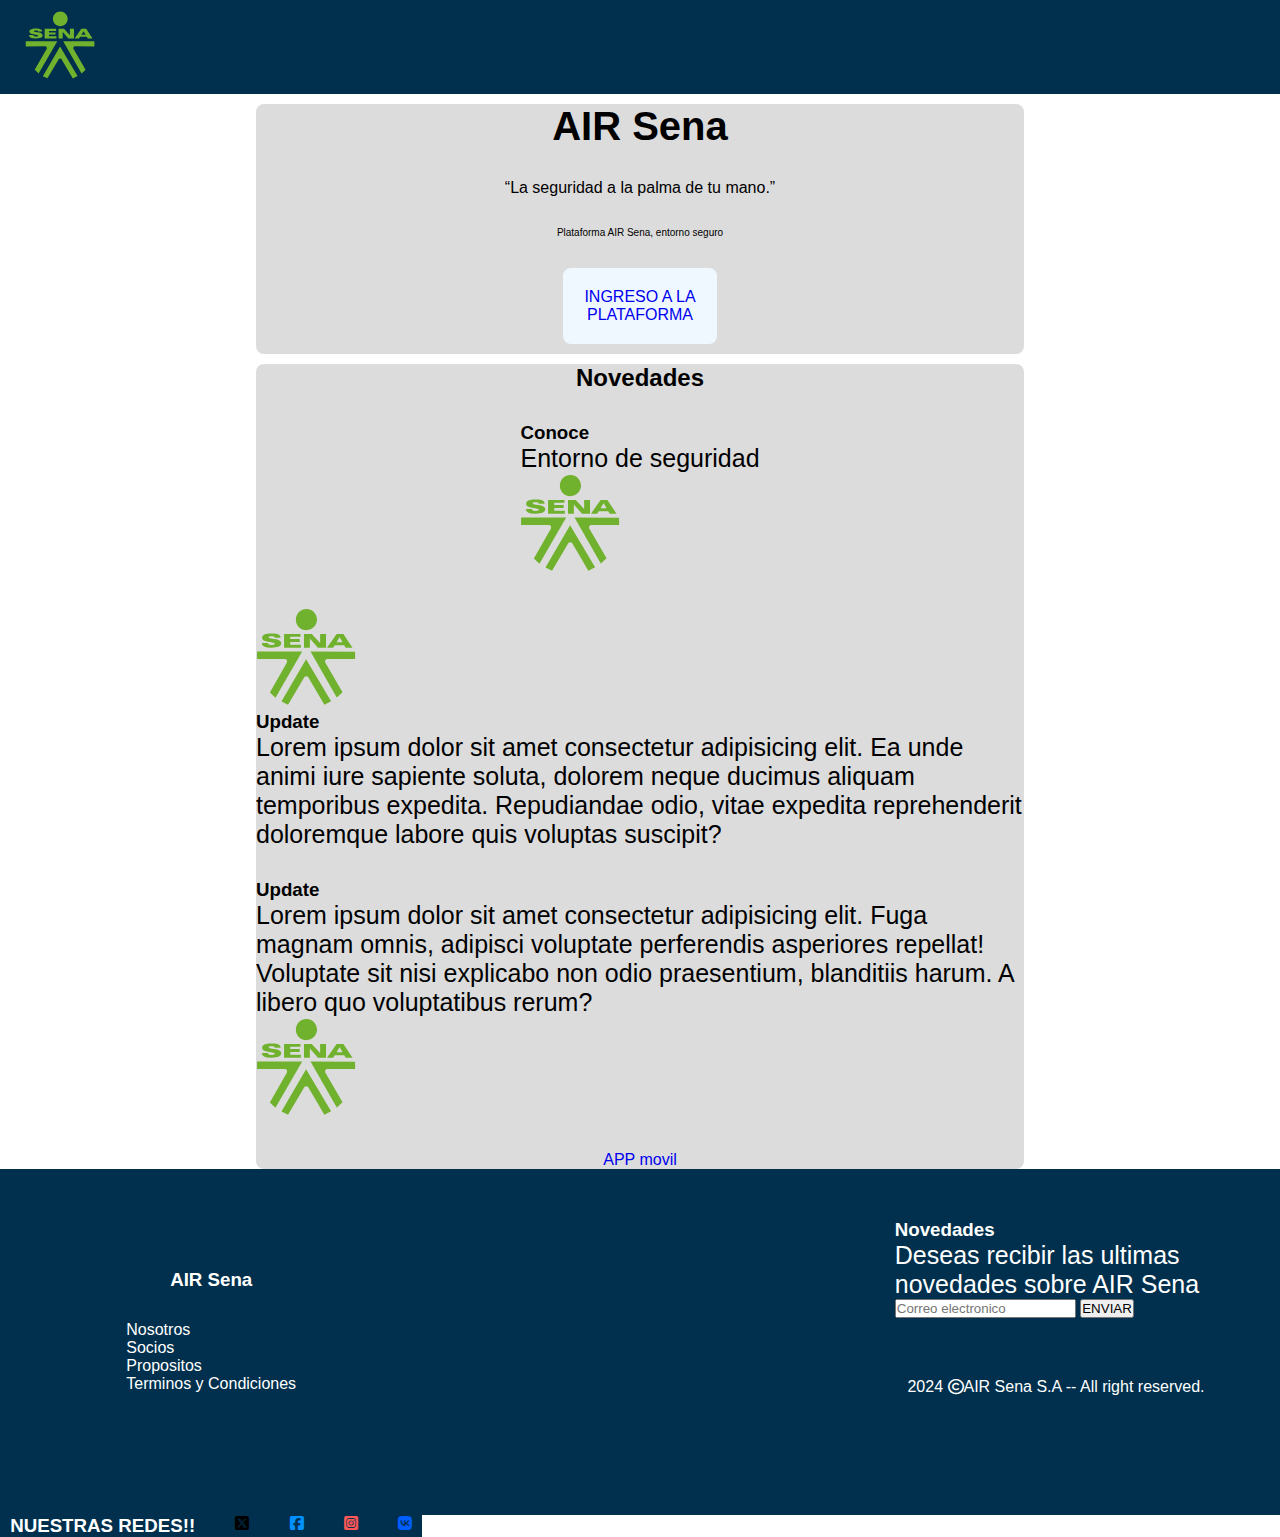
==== index.html @ a8aa0c5e "Mejoras v2" ====
<!DOCTYPE html>
<html lang="en">
<head>
  <meta charset="UTF-8">
  <meta name="viewport" content="width=device-width, initial-scale=1.0">
  <title>Aplicación de informe de riesgo - AIR Sena</title>
  <link rel="stylesheet" href="../style.css">
  <link href='https://unpkg.com/boxicons@2.1.4/css/boxicons.min.css' rel='stylesheet'>
  <link rel="Stylesheet" href="https://cdnjs.cloudflare.com/ajax/libs/font-awesome/6.5.1/css/all.min.css">
</head>
<body>
  <header class="banner_home">
    <figure class="banner_logo">
      <img src="SVG/logo-sena-verde-complementario-svg-2022.svg" alt="logo_Sena_ultra_4k_60fps.png" class="logo_sena">
    </figure>
  </header>
  <main class="landing">
    <section class="landing__page">
      <h1 class="landing__page--title">AIR Sena</h1>
      <p>“La seguridad a la palma de tu mano.”</p>
      <p class="landing__text" style="font-size: 10px;">Plataforma AIR Sena, entorno seguro</p>
      <a class="landing__page--buttom" href="Login/Login.html" style="text-decoration: none;">INGRESO A LA PLATAFORMA</a>
    </section>
    <section class="landing__page">
      <h2 class="landing__info--title">Novedades</h2>
      <article class="landing__info--card">
        <div class="landing__info--content">
          <h3 class="landing__info--title">Conoce</h3>
          <p class="landing__text">Entorno de seguridad</p>
        </div>
        <img class="landing__info--img" style="width: 100px;" src="SVG/logo-sena-verde-complementario-svg-2022.svg" alt="Error...">
      </article>
      <article class="landing__filter">
        <img class="landing__info--img" style="width: 100px;" src="SVG/logo-sena-verde-complementario-svg-2022.svg" alt="Error...">
        <div class="landing__filter--card">
          <h3 class="landing__filter--title">Update</h3>
          <p class="landing__text">Lorem ipsum dolor sit amet consectetur adipisicing elit. Ea unde animi iure sapiente soluta, dolorem neque ducimus aliquam temporibus expedita. Repudiandae odio, vitae expedita reprehenderit doloremque labore quis voluptas suscipit?</p>
        </div>
      </article>
      <article class="landing__choose">
        <div class="landing__choose--card">
          <h3 class="landing__choose--title">Update</h3>
          <p class="landing__text">Lorem ipsum dolor sit amet consectetur adipisicing elit. Fuga magnam omnis, adipisci voluptate perferendis asperiores repellat! Voluptate sit nisi explicabo non odio praesentium, blanditiis harum. A libero quo voluptatibus rerum?</p>
        </div>
        <img class="landing__info--img" style="width: 100px;" src="SVG/logo-sena-verde-complementario-svg-2022.svg" alt="Error...">
      </article>
      <a class="landing__choose--buttom" href="#" style="text-decoration: none;">APP movil</a>
    </section>
    </main>
    <footer>
      <article class="landing__footer">
        <section class="landing__legal">
          <h3 class="landing__legal--title">AIR Sena</h3>
          <ul class="landing__legal--list">
            <li class="landing__legal--info" style="list-style: none;"><a class="landing__legal--info" href=""
                style="text-decoration: none;">Nosotros</a></li>
            <li class="landing__legal--info" style="list-style: none;"><a class="landing__legal--info" href=""
                style="text-decoration: none;">Socios</a></li>
            <li class="landing__legal--info" style="list-style: none;"><a class="landing__legal--info" href=""
                style="text-decoration: none;">Propositos</a></li>
            <li class="landing__legal--info" style="list-style: none;"><a class="landing__legal--info" href=""
                style="text-decoration: none;">Terminos y Condiciones</a></li>
          </ul>
        </section>
        <section class="landing__contact">
          <form class="landing__contact--form">
            <h3 class="landing__contact--title">Novedades</h3>
            <p class="landing__text">Deseas recibir las ultimas novedades sobre AIR Sena</p>
            <input class="landing__contact--email" type="email" placeholder="Correo electronico" required>
            <button class="landing__contact--buttom" type="submit">ENVIAR</button>
          </form>
          <p class="landing__copyright">2024 <i class="fa-regular fa-copyright"></i>AIR Sena
            S.A -- All right reserved.</p>
        </section>
        <section class="landing__social">
          <h3 class="landing__social--title">NUESTRAS REDES!!</h3>
          <a class="landing__social--link" href=""><i class="fa-brands fa-square-x-twitter" style="color: #000000;"></i></a>
          <a class="landing__social--link" href=""><i class="fa-brands fa-square-facebook" style="color: #0091ff;"></i></a>
          <a class="landing__social--link" href=""><i class="fa-brands fa-square-instagram" style="color: #ff5757;"></i></a>
          <a class="landing__social--link" href=""><i class="fa-brands fa-vk" style="color: #005eff;"></i></a>
        </section>
      </article>
    </footer>
</body>
</html>
---- style.css ----
@import url(../Css_base/root.css);
@import url(../Css_base/Componentes_01.css);

* {
  box-sizing: border-box;
  margin: 0 auto;
  padding: 0;
  font-family: sans-serif;
}
.banner_home {
  background-color: #00304D;
  width: 100%;
  height: auto;
}
.logo_sena {
  width: 100px;
  height: 70px;
  margin: 10px;
}
.landing{
  width: 60%;
  margin: 0 auto;
  display: flex;
  flex-direction: column;
}
.landing__page--title {
  font-size: 40px;
}
.landing__text {
  font-size: 25px;
}
.landing__footer{
  display: grid;
  width: 100%;
  height: auto;
  grid-template-columns:  repeat(3, 33%);
  grid-template-rows: repeat(1, 100%);
  background-color: #00304D;
  color: #fff;
}
.landing__legal{
  display: flex;
  padding: 50px;
  gap: 30px;
  margin: 50px;
  color: #fff;
  grid-column: 1;
  flex-direction: column;
}
.footer__firts--text{
  width: 700px;
}
.landing__legal--info {
  color: #fff;
}
.landing__social{
  display: flex;
  flex-direction: row;
  justify-content: center;
  gap: 20px;
  width: 100%;
  background-color: #00304D;
}
.footer__contact--text{
  color: #fff;
}
.footer__social--link{
  background-color: #fff;
  border-radius: 80px;
}
.footer_second--social{
  align-self: flex-end;
}
.landing__contact {
  display: flex;
  flex-direction: column;
  gap: 60px;
  color: #fff;
  margin: 50px;
  grid-column: 3;
}
.landing__page--buttom {
  width: 20%;
  border-radius: 8px;
  padding: 20px;
  background-color: aliceblue;
  text-align: center;
  margin-bottom: 10px;
}
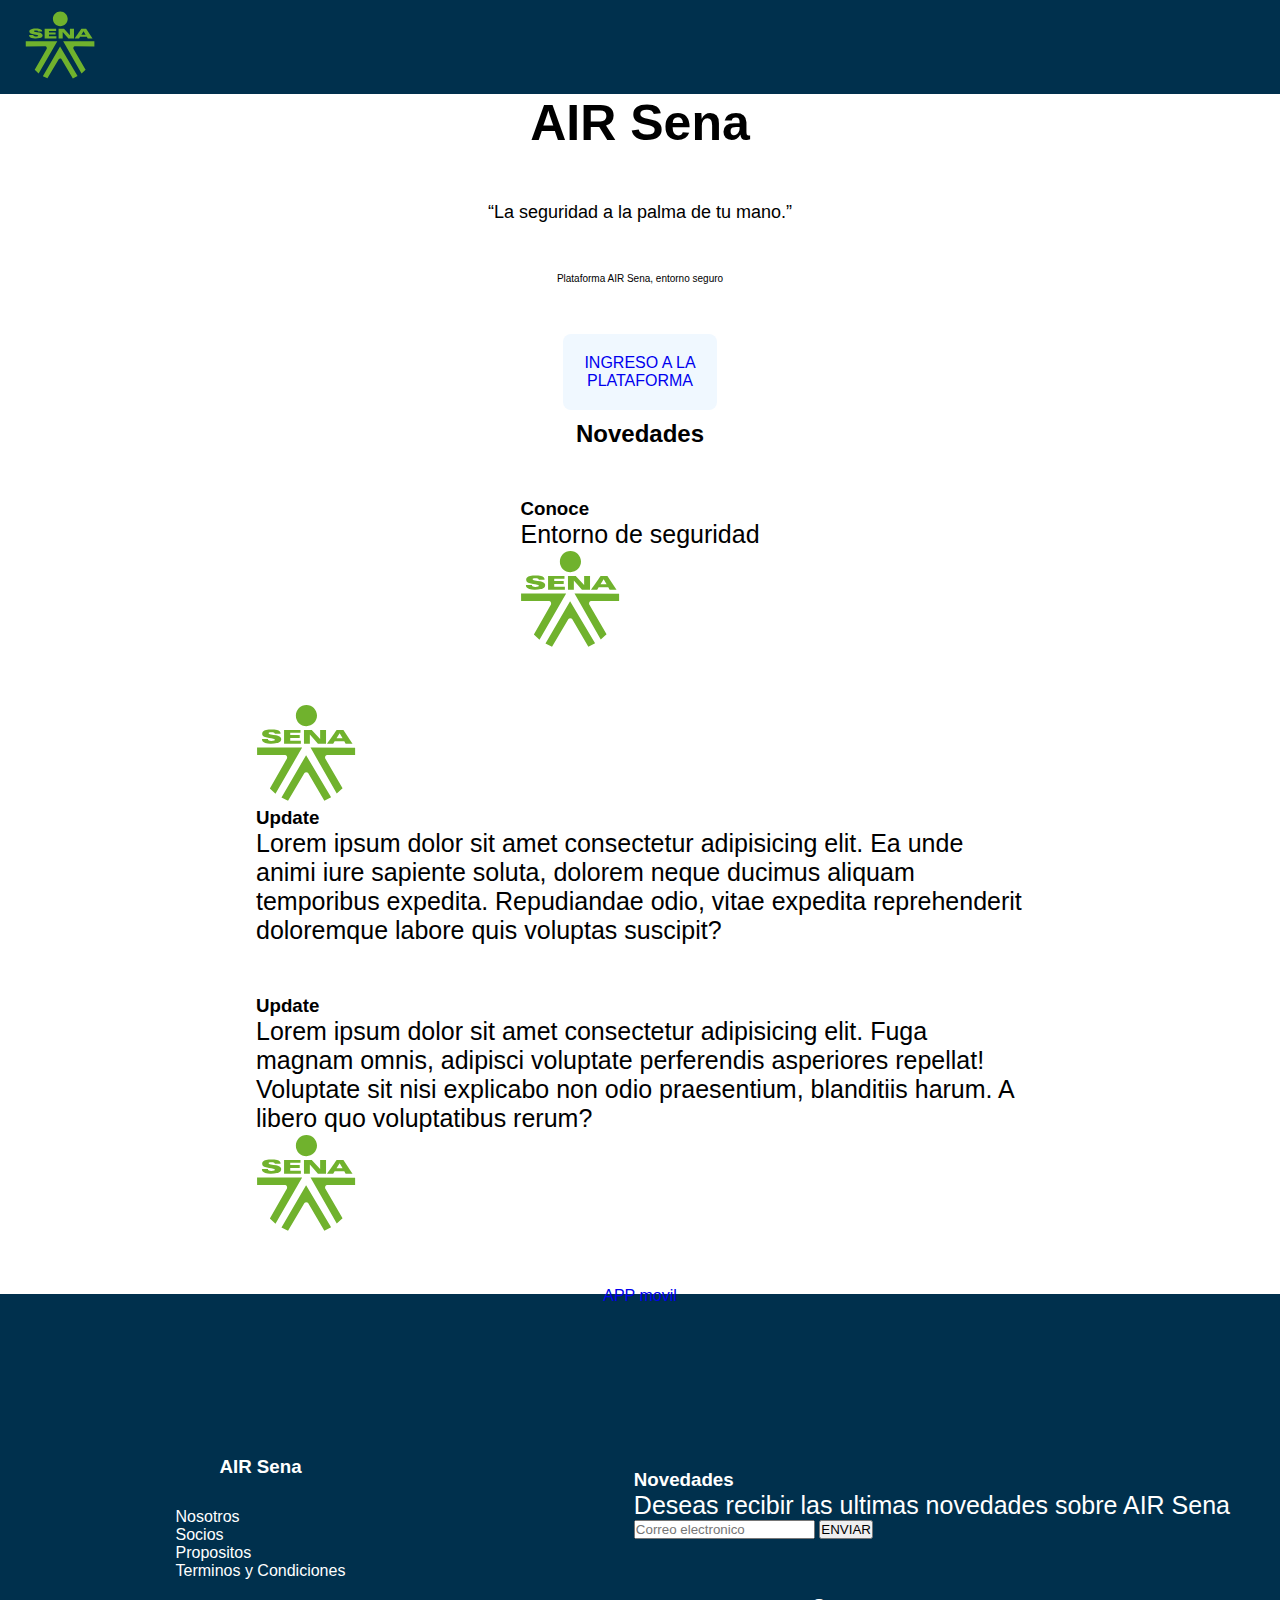
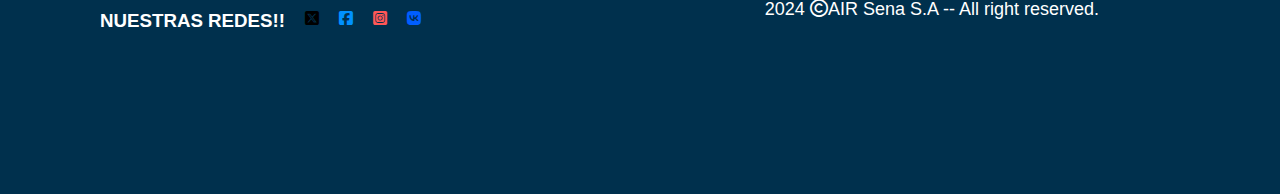
==== commit 741cced6: "progreso" ====
--- a/index.html
+++ b/index.html
@@ -4,9 +4,9 @@
   <meta charset="UTF-8">
   <meta name="viewport" content="width=device-width, initial-scale=1.0">
   <title>Aplicación de informe de riesgo - AIR Sena</title>
-  <link rel="stylesheet" href="../style.css">
   <link href='https://unpkg.com/boxicons@2.1.4/css/boxicons.min.css' rel='stylesheet'>
   <link rel="Stylesheet" href="https://cdnjs.cloudflare.com/ajax/libs/font-awesome/6.5.1/css/all.min.css">
+  <link rel="stylesheet" href="style.css">
 </head>
 <body>
   <header class="banner_home">
@@ -47,8 +47,7 @@
       <a class="landing__choose--buttom" href="#" style="text-decoration: none;">APP movil</a>
     </section>
     </main>
-    <footer>
-      <article class="landing__footer">
+    <footer class="landing__footer">
         <section class="landing__legal">
           <h3 class="landing__legal--title">AIR Sena</h3>
           <ul class="landing__legal--list">
@@ -61,6 +60,13 @@
             <li class="landing__legal--info" style="list-style: none;"><a class="landing__legal--info" href=""
                 style="text-decoration: none;">Terminos y Condiciones</a></li>
           </ul>
+          <article class="landing__social">
+            <h3 class="landing__social--title">NUESTRAS REDES!!</h3>
+            <a class="landing__social--link" href=""><i class="fa-brands fa-square-x-twitter" style="color: #000000;"></i></a>
+            <a class="landing__social--link" href=""><i class="fa-brands fa-square-facebook" style="color: #0091ff;"></i></a>
+            <a class="landing__social--link" href=""><i class="fa-brands fa-square-instagram" style="color: #ff5757;"></i></a>
+            <a class="landing__social--link" href=""><i class="fa-brands fa-vk" style="color: #005eff;"></i></a>
+          </article>
         </section>
         <section class="landing__contact">
           <form class="landing__contact--form">
@@ -72,14 +78,6 @@
           <p class="landing__copyright">2024 <i class="fa-regular fa-copyright"></i>AIR Sena
             S.A -- All right reserved.</p>
         </section>
-        <section class="landing__social">
-          <h3 class="landing__social--title">NUESTRAS REDES!!</h3>
-          <a class="landing__social--link" href=""><i class="fa-brands fa-square-x-twitter" style="color: #000000;"></i></a>
-          <a class="landing__social--link" href=""><i class="fa-brands fa-square-facebook" style="color: #0091ff;"></i></a>
-          <a class="landing__social--link" href=""><i class="fa-brands fa-square-instagram" style="color: #ff5757;"></i></a>
-          <a class="landing__social--link" href=""><i class="fa-brands fa-vk" style="color: #005eff;"></i></a>
-        </section>
-      </article>
     </footer>
 </body>
 </html>--- a/style.css
+++ b/style.css
@@ -1,5 +1,5 @@
-@import url(../Css_base/root.css);
-@import url(../Css_base/Componentes_01.css);
+@import url(../Proyecto_WEB/Css_base/root.css);
+@import url(../Proyecto_WEB/Css_base/Componentes_01.css);
 
 * {
   box-sizing: border-box;
@@ -18,10 +18,13 @@
   margin: 10px;
 }
 .landing{
-  width: 60%;
-  margin: 0 auto;
   display: flex;
   flex-direction: column;
+  width: 60%;
+  min-height: 700px;
+  max-height: 1200px;
+  margin: 0 auto;
+  
 }
 .landing__page--title {
   font-size: 40px;
@@ -30,11 +33,13 @@
   font-size: 25px;
 }
 .landing__footer{
-  display: grid;
+  display: flex;
+  flex-direction: row;
   width: 100%;
-  height: auto;
-  grid-template-columns:  repeat(3, 33%);
-  grid-template-rows: repeat(1, 100%);
+  min-height: 500px;
+  justify-content: space-between;
+  align-items: center;
+  max-height: 700px;
   background-color: #00304D;
   color: #fff;
 }
@@ -86,4 +91,26 @@
   background-color: aliceblue;
   text-align: center;
   margin-bottom: 10px;
+}
+.landing__page {
+  display: flex;
+  flex-direction: column;
+  width: 100%;
+  gap: 50px;
+  height: fit-content;
+  height: fit-content;
+}
+.landing__page--title {
+  font-size: 50px;
+}
+p {
+  font-size: large;
+}
+@media (max-width: 660px) {
+  .landing__footer {
+    display: flex;
+    flex-direction: column;
+    width: 100%;
+
+  }
 }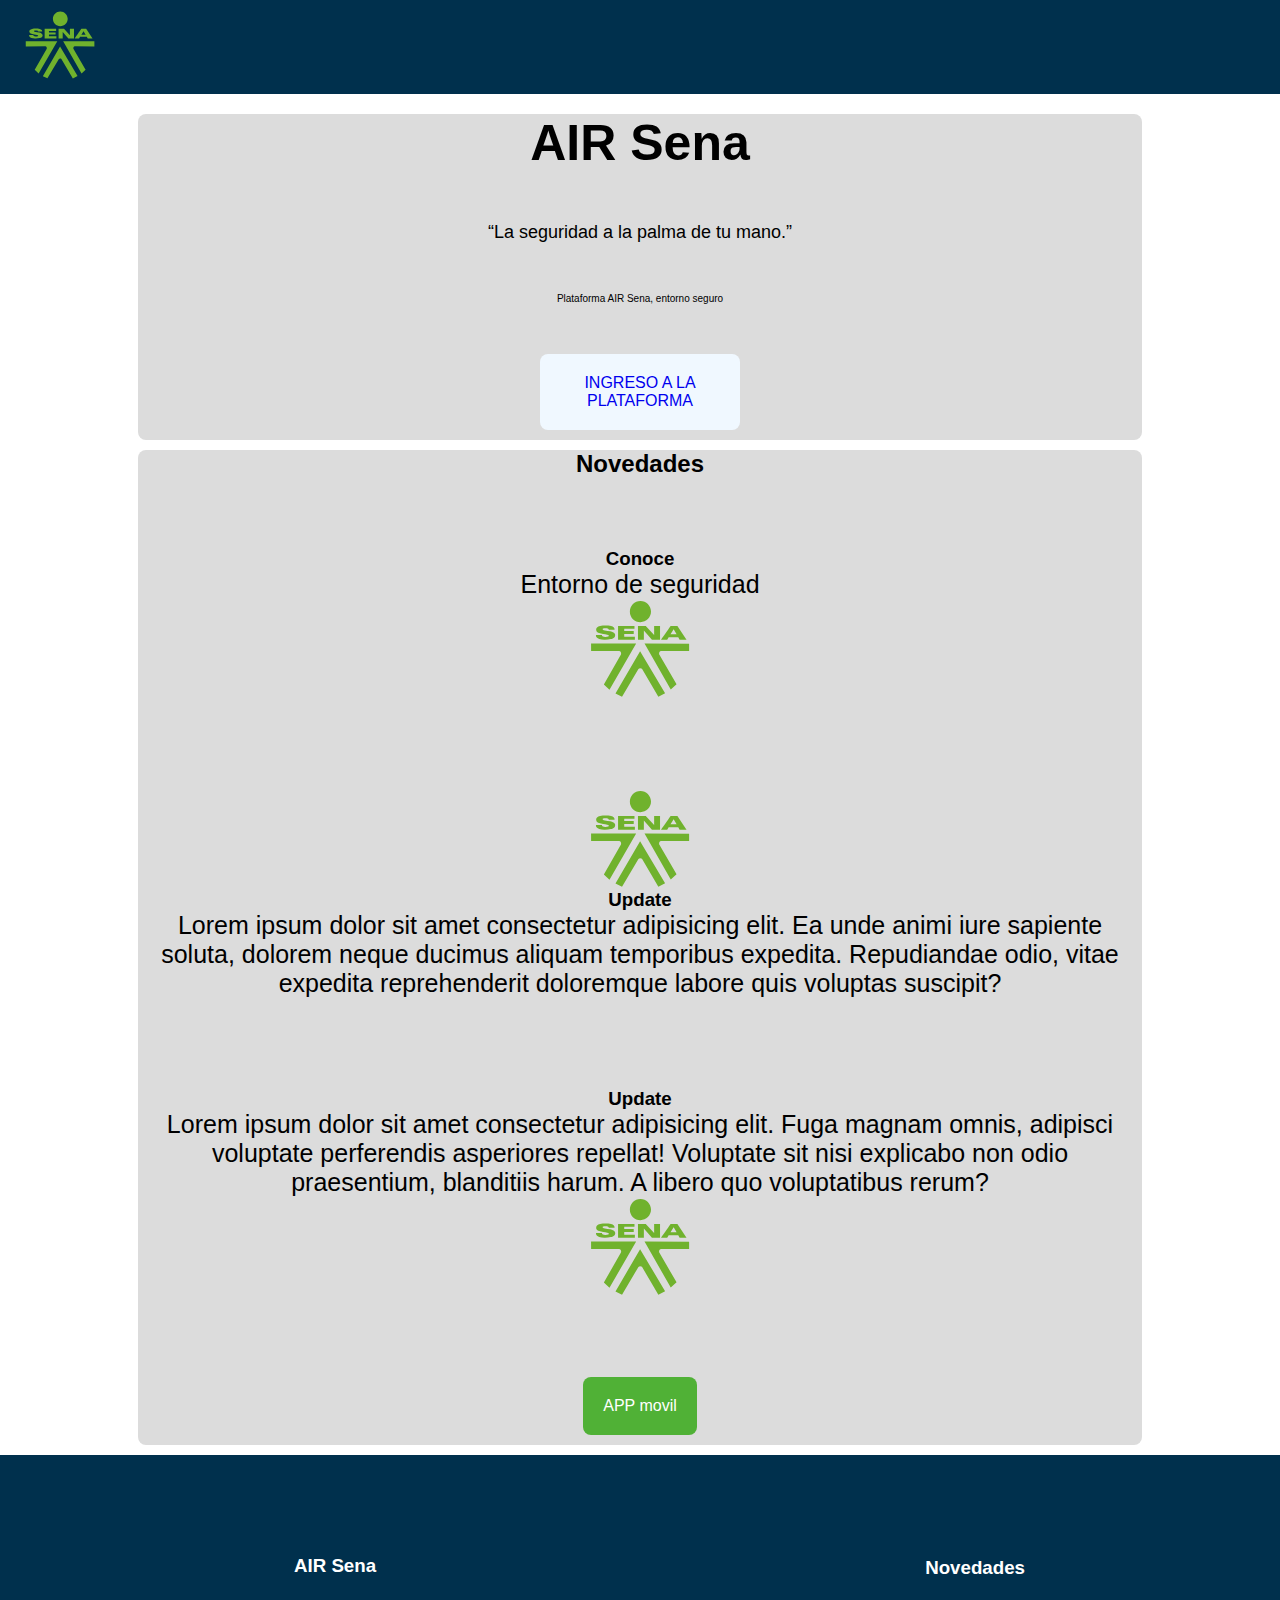
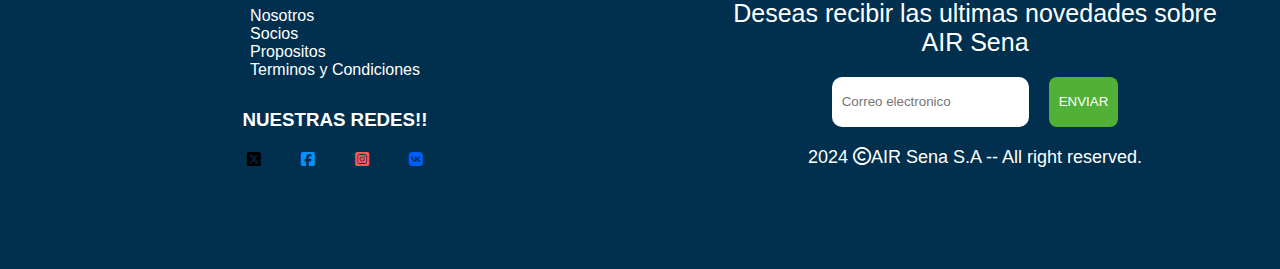
==== commit 0f9fe402: "Avance XD" ====
--- a/index.html
+++ b/index.html
@@ -4,8 +4,8 @@
   <meta charset="UTF-8">
   <meta name="viewport" content="width=device-width, initial-scale=1.0">
   <title>Aplicación de informe de riesgo - AIR Sena</title>
-  <link href='https://unpkg.com/boxicons@2.1.4/css/boxicons.min.css' rel='stylesheet'>
-  <link rel="Stylesheet" href="https://cdnjs.cloudflare.com/ajax/libs/font-awesome/6.5.1/css/all.min.css">
+  <link href="https://unpkg.com/boxicons@2.1.4/css/boxicons.min.css" rel="stylesheet">
+  <link rel="stylesheet" href="https://cdnjs.cloudflare.com/ajax/libs/font-awesome/6.5.1/css/all.min.css">
   <link rel="stylesheet" href="style.css">
 </head>
 <body>
@@ -30,21 +30,21 @@
         </div>
         <img class="landing__info--img" style="width: 100px;" src="SVG/logo-sena-verde-complementario-svg-2022.svg" alt="Error...">
       </article>
-      <article class="landing__filter">
+      <article class="landing__info--card">
         <img class="landing__info--img" style="width: 100px;" src="SVG/logo-sena-verde-complementario-svg-2022.svg" alt="Error...">
         <div class="landing__filter--card">
-          <h3 class="landing__filter--title">Update</h3>
+          <h3 class="landing__info--title">Update</h3>
           <p class="landing__text">Lorem ipsum dolor sit amet consectetur adipisicing elit. Ea unde animi iure sapiente soluta, dolorem neque ducimus aliquam temporibus expedita. Repudiandae odio, vitae expedita reprehenderit doloremque labore quis voluptas suscipit?</p>
         </div>
       </article>
-      <article class="landing__choose">
+      <article class="landing__info--card">
         <div class="landing__choose--card">
-          <h3 class="landing__choose--title">Update</h3>
+          <h3 class="landing__info--title">Update</h3>
           <p class="landing__text">Lorem ipsum dolor sit amet consectetur adipisicing elit. Fuga magnam omnis, adipisci voluptate perferendis asperiores repellat! Voluptate sit nisi explicabo non odio praesentium, blanditiis harum. A libero quo voluptatibus rerum?</p>
         </div>
         <img class="landing__info--img" style="width: 100px;" src="SVG/logo-sena-verde-complementario-svg-2022.svg" alt="Error...">
       </article>
-      <a class="landing__choose--buttom" href="#" style="text-decoration: none;">APP movil</a>
+      <a class="btn app_link" href="#" style="text-decoration: none;">APP movil</a>
     </section>
     </main>
     <footer class="landing__footer">
@@ -62,18 +62,20 @@
           </ul>
           <article class="landing__social">
             <h3 class="landing__social--title">NUESTRAS REDES!!</h3>
-            <a class="landing__social--link" href=""><i class="fa-brands fa-square-x-twitter" style="color: #000000;"></i></a>
-            <a class="landing__social--link" href=""><i class="fa-brands fa-square-facebook" style="color: #0091ff;"></i></a>
-            <a class="landing__social--link" href=""><i class="fa-brands fa-square-instagram" style="color: #ff5757;"></i></a>
-            <a class="landing__social--link" href=""><i class="fa-brands fa-vk" style="color: #005eff;"></i></a>
+            <div class="landing__social--links">
+              <a class="landing__social--link" href=""><i class="fa-brands fa-square-x-twitter" style="color: #000000;"></i></a>
+              <a class="landing__social--link" href=""><i class="fa-brands fa-square-facebook" style="color: #0091ff;"></i></a>
+              <a class="landing__social--link" href=""><i class="fa-brands fa-square-instagram" style="color: #ff5757;"></i></a>
+              <a class="landing__social--link" href=""><i class="fa-brands fa-vk" style="color: #005eff;"></i></a>
+            </div>
           </article>
         </section>
         <section class="landing__contact">
+          <h3 class="landing__contact--title">Novedades</h3>
+          <p class="landing__text">Deseas recibir las ultimas novedades sobre AIR Sena</p>
           <form class="landing__contact--form">
-            <h3 class="landing__contact--title">Novedades</h3>
-            <p class="landing__text">Deseas recibir las ultimas novedades sobre AIR Sena</p>
             <input class="landing__contact--email" type="email" placeholder="Correo electronico" required>
-            <button class="landing__contact--buttom" type="submit">ENVIAR</button>
+            <button class="btn_alt landing__contact--buttom" type="submit">ENVIAR</button>
           </form>
           <p class="landing__copyright">2024 <i class="fa-regular fa-copyright"></i>AIR Sena
             S.A -- All right reserved.</p>
--- a/style.css
+++ b/style.css
@@ -1,5 +1,5 @@
-@import url(../Proyecto_WEB/Css_base/root.css);
-@import url(../Proyecto_WEB/Css_base/Componentes_01.css);
+@import url(/Css_base/root.css);
+@import url(/Css_base/Componentes_01.css);
 
 * {
   box-sizing: border-box;
@@ -7,23 +7,13 @@
   padding: 0;
   font-family: sans-serif;
 }
-.banner_home {
-  background-color: #00304D;
-  width: 100%;
-  height: auto;
-}
-.logo_sena {
-  width: 100px;
-  height: 70px;
-  margin: 10px;
-}
 .landing{
   display: flex;
   flex-direction: column;
-  width: 60%;
-  min-height: 700px;
-  max-height: 1200px;
+  width: 80%;
+  height: fit-content;
   margin: 0 auto;
+  padding: 10px;
   
 }
 .landing__page--title {
@@ -31,15 +21,15 @@
 }
 .landing__text {
   font-size: 25px;
+  text-align: center;
 }
 .landing__footer{
   display: flex;
   flex-direction: row;
   width: 100%;
-  min-height: 500px;
+  height: fit-content;
   justify-content: space-between;
   align-items: center;
-  max-height: 700px;
   background-color: #00304D;
   color: #fff;
 }
@@ -47,6 +37,7 @@
   display: flex;
   padding: 50px;
   gap: 30px;
+  width: 100%;
   margin: 50px;
   color: #fff;
   grid-column: 1;
@@ -60,10 +51,19 @@
 }
 .landing__social{
   display: flex;
-  flex-direction: row;
+  flex-direction: column;
   justify-content: center;
   gap: 20px;
   width: 100%;
+  background-color: #00304D;
+}
+.landing__social--links {
+  display: flex;
+  flex-direction: row;
+  width: fit-content;
+  gap: 40px;
+  align-self: center;
+  justify-self: center;
   background-color: #00304D;
 }
 .footer__contact--text{
@@ -79,13 +79,15 @@
 .landing__contact {
   display: flex;
   flex-direction: column;
-  gap: 60px;
+  height: fit-content;
+  width: 100%;
+  gap: 20px;
   color: #fff;
   margin: 50px;
   grid-column: 3;
 }
 .landing__page--buttom {
-  width: 20%;
+  width: 200px;
   border-radius: 8px;
   padding: 20px;
   background-color: aliceblue;
@@ -106,11 +108,40 @@
 p {
   font-size: large;
 }
-@media (max-width: 660px) {
+.landing__info--card {
+  display: flex;
+  flex-direction: column;
+  justify-content: center;
+  align-items: center;
+  padding: 20px;
+}
+.landing__info--title {
+  text-align: center;
+}
+.app_link {
+  width: fit-content;
+  justify-self: center;
+  align-self: center;
+  padding: 20px;
+}
+.landing__contact--form {
+  display: flex;
+  gap: 20px;
+}
+.landing__contact--email {
+  border-radius: 10px;
+  width: fit-content;
+  height: 50px;
+  border: none;
+  padding: var(--padding);
+}
+.landing__copyright {
+  text-align: center;
+}
+@media (max-width: 750px) {
   .landing__footer {
     display: flex;
     flex-direction: column;
     width: 100%;
-
   }
 }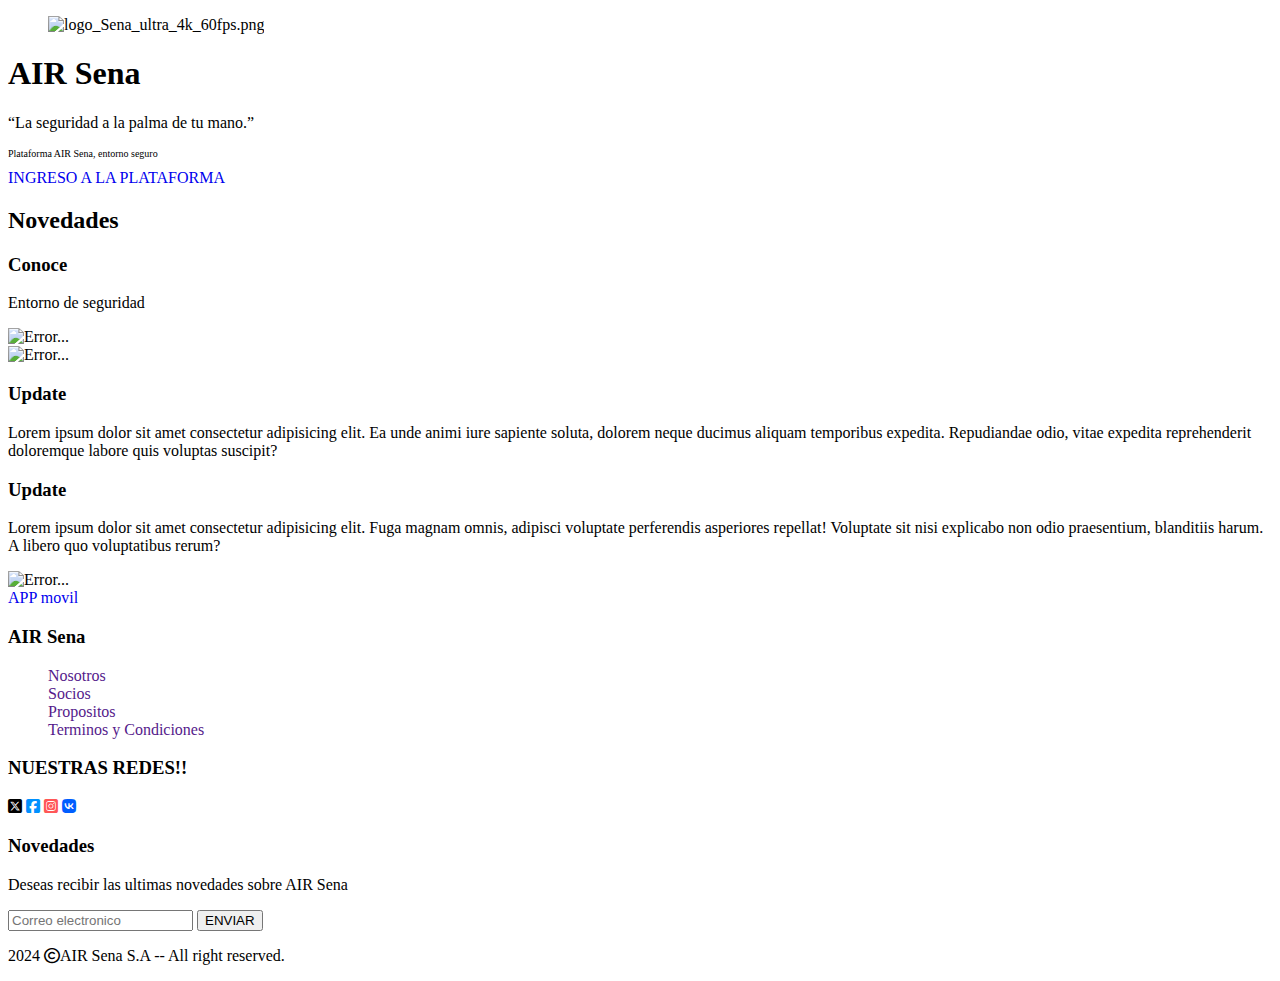
==== commit 962c7d60: "Mejoras" ====
--- a/index.html
+++ b/index.html
@@ -6,12 +6,12 @@
   <title>Aplicación de informe de riesgo - AIR Sena</title>
   <link href="https://unpkg.com/boxicons@2.1.4/css/boxicons.min.css" rel="stylesheet">
   <link rel="stylesheet" href="https://cdnjs.cloudflare.com/ajax/libs/font-awesome/6.5.1/css/all.min.css">
-  <link rel="stylesheet" href="style.css">
+  <link rel="stylesheet" href="../Proyecto_WEB/style.css">
 </head>
 <body>
   <header class="banner_home">
     <figure class="banner_logo">
-      <img src="SVG/logo-sena-verde-complementario-svg-2022.svg" alt="logo_Sena_ultra_4k_60fps.png" class="logo_sena">
+      <img src="../Proyecto_WEB/SVG/logo-sena-verde-complementario-svg-2022.svg" alt="logo_Sena_ultra_4k_60fps.png" class="logo_sena">
     </figure>
   </header>
   <main class="landing">
@@ -19,7 +19,7 @@
       <h1 class="landing__page--title">AIR Sena</h1>
       <p>“La seguridad a la palma de tu mano.”</p>
       <p class="landing__text" style="font-size: 10px;">Plataforma AIR Sena, entorno seguro</p>
-      <a class="landing__page--buttom" href="Login/Login.html" style="text-decoration: none;">INGRESO A LA PLATAFORMA</a>
+      <a class="landing__page--buttom" href="../Proyecto_WEB/Login/Login.html" style="text-decoration: none;">INGRESO A LA PLATAFORMA</a>
     </section>
     <section class="landing__page">
       <h2 class="landing__info--title">Novedades</h2>
@@ -28,10 +28,10 @@
           <h3 class="landing__info--title">Conoce</h3>
           <p class="landing__text">Entorno de seguridad</p>
         </div>
-        <img class="landing__info--img" style="width: 100px;" src="SVG/logo-sena-verde-complementario-svg-2022.svg" alt="Error...">
+        <img class="landing__info--img" style="width: 100px;" src="../Proyecto_WEB/SVG/logo-sena-verde-complementario-svg-2022.svg" alt="Error...">
       </article>
       <article class="landing__info--card">
-        <img class="landing__info--img" style="width: 100px;" src="SVG/logo-sena-verde-complementario-svg-2022.svg" alt="Error...">
+        <img class="landing__info--img" style="width: 100px;" src="../Proyecto_WEB/SVG/logo-sena-verde-complementario-svg-2022.svg" alt="Error...">
         <div class="landing__filter--card">
           <h3 class="landing__info--title">Update</h3>
           <p class="landing__text">Lorem ipsum dolor sit amet consectetur adipisicing elit. Ea unde animi iure sapiente soluta, dolorem neque ducimus aliquam temporibus expedita. Repudiandae odio, vitae expedita reprehenderit doloremque labore quis voluptas suscipit?</p>
@@ -42,7 +42,7 @@
           <h3 class="landing__info--title">Update</h3>
           <p class="landing__text">Lorem ipsum dolor sit amet consectetur adipisicing elit. Fuga magnam omnis, adipisci voluptate perferendis asperiores repellat! Voluptate sit nisi explicabo non odio praesentium, blanditiis harum. A libero quo voluptatibus rerum?</p>
         </div>
-        <img class="landing__info--img" style="width: 100px;" src="SVG/logo-sena-verde-complementario-svg-2022.svg" alt="Error...">
+        <img class="landing__info--img" style="width: 100px;" src="../Proyecto_WEB/SVG/logo-sena-verde-complementario-svg-2022.svg" alt="Error...">
       </article>
       <a class="btn app_link" href="#" style="text-decoration: none;">APP movil</a>
     </section>
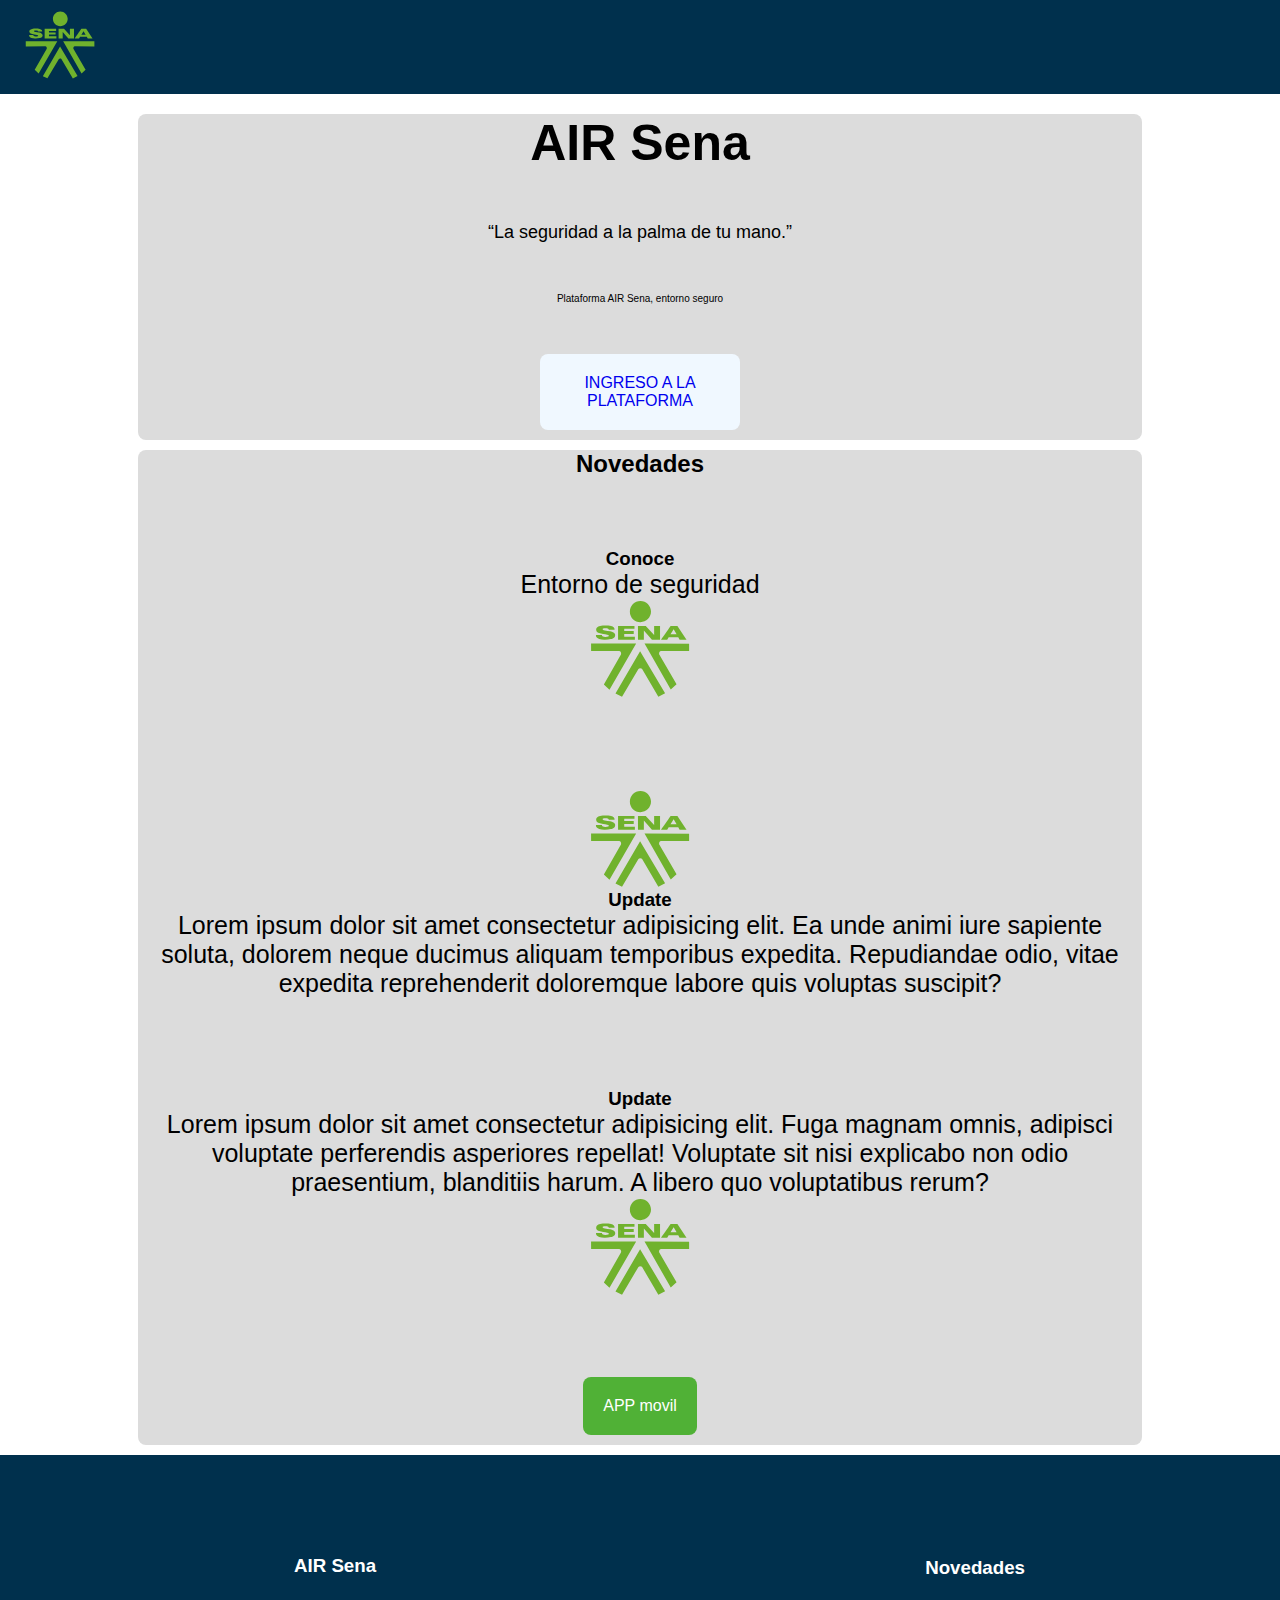
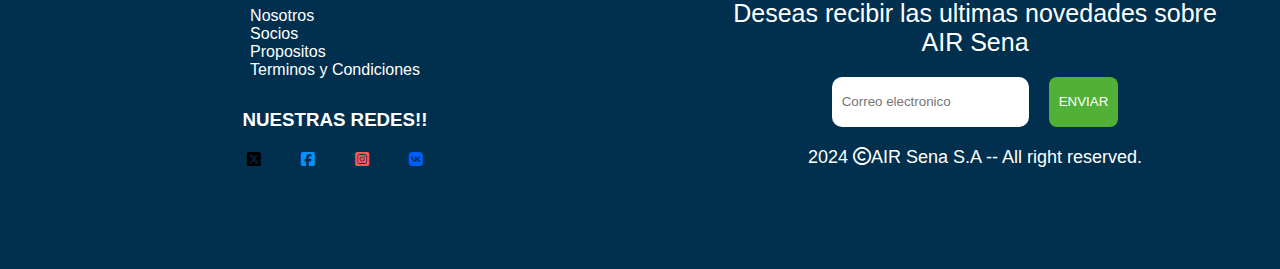
==== commit 9af88a57: "Mejoras" ====
--- a/index.html
+++ b/index.html
@@ -6,12 +6,12 @@
   <title>Aplicación de informe de riesgo - AIR Sena</title>
   <link href="https://unpkg.com/boxicons@2.1.4/css/boxicons.min.css" rel="stylesheet">
   <link rel="stylesheet" href="https://cdnjs.cloudflare.com/ajax/libs/font-awesome/6.5.1/css/all.min.css">
-  <link rel="stylesheet" href="../Proyecto_WEB/style.css">
+  <link rel="stylesheet" href="style.css">
 </head>
 <body>
   <header class="banner_home">
     <figure class="banner_logo">
-      <img src="../Proyecto_WEB/SVG/logo-sena-verde-complementario-svg-2022.svg" alt="logo_Sena_ultra_4k_60fps.png" class="logo_sena">
+      <img src="SVG/logo-sena-verde-complementario-svg-2022.svg" alt="logo_Sena_ultra_4k_60fps.png" class="logo_sena">
     </figure>
   </header>
   <main class="landing">
@@ -19,7 +19,7 @@
       <h1 class="landing__page--title">AIR Sena</h1>
       <p>“La seguridad a la palma de tu mano.”</p>
       <p class="landing__text" style="font-size: 10px;">Plataforma AIR Sena, entorno seguro</p>
-      <a class="landing__page--buttom" href="../Proyecto_WEB/Login/Login.html" style="text-decoration: none;">INGRESO A LA PLATAFORMA</a>
+      <a class="landing__page--buttom" href="Login/Login.html" style="text-decoration: none;">INGRESO A LA PLATAFORMA</a>
     </section>
     <section class="landing__page">
       <h2 class="landing__info--title">Novedades</h2>
@@ -28,10 +28,10 @@
           <h3 class="landing__info--title">Conoce</h3>
           <p class="landing__text">Entorno de seguridad</p>
         </div>
-        <img class="landing__info--img" style="width: 100px;" src="../Proyecto_WEB/SVG/logo-sena-verde-complementario-svg-2022.svg" alt="Error...">
+        <img class="landing__info--img" style="width: 100px;" src="SVG/logo-sena-verde-complementario-svg-2022.svg" alt="Error...">
       </article>
       <article class="landing__info--card">
-        <img class="landing__info--img" style="width: 100px;" src="../Proyecto_WEB/SVG/logo-sena-verde-complementario-svg-2022.svg" alt="Error...">
+        <img class="landing__info--img" style="width: 100px;" src="SVG/logo-sena-verde-complementario-svg-2022.svg" alt="Error...">
         <div class="landing__filter--card">
           <h3 class="landing__info--title">Update</h3>
           <p class="landing__text">Lorem ipsum dolor sit amet consectetur adipisicing elit. Ea unde animi iure sapiente soluta, dolorem neque ducimus aliquam temporibus expedita. Repudiandae odio, vitae expedita reprehenderit doloremque labore quis voluptas suscipit?</p>
@@ -42,7 +42,7 @@
           <h3 class="landing__info--title">Update</h3>
           <p class="landing__text">Lorem ipsum dolor sit amet consectetur adipisicing elit. Fuga magnam omnis, adipisci voluptate perferendis asperiores repellat! Voluptate sit nisi explicabo non odio praesentium, blanditiis harum. A libero quo voluptatibus rerum?</p>
         </div>
-        <img class="landing__info--img" style="width: 100px;" src="../Proyecto_WEB/SVG/logo-sena-verde-complementario-svg-2022.svg" alt="Error...">
+        <img class="landing__info--img" style="width: 100px;" src="SVG/logo-sena-verde-complementario-svg-2022.svg" alt="Error...">
       </article>
       <a class="btn app_link" href="#" style="text-decoration: none;">APP movil</a>
     </section>
--- a/style.css
+++ b/style.css
@@ -0,0 +1,147 @@
+@import url(/Css_base/root.css);
+@import url(/Css_base/Componentes_01.css);
+
+* {
+  box-sizing: border-box;
+  margin: 0 auto;
+  padding: 0;
+  font-family: sans-serif;
+}
+.landing{
+  display: flex;
+  flex-direction: column;
+  width: 80%;
+  height: fit-content;
+  margin: 0 auto;
+  padding: 10px;
+  
+}
+.landing__page--title {
+  font-size: 40px;
+}
+.landing__text {
+  font-size: 25px;
+  text-align: center;
+}
+.landing__footer{
+  display: flex;
+  flex-direction: row;
+  width: 100%;
+  height: fit-content;
+  justify-content: space-between;
+  align-items: center;
+  background-color: #00304D;
+  color: #fff;
+}
+.landing__legal{
+  display: flex;
+  padding: 50px;
+  gap: 30px;
+  width: 100%;
+  margin: 50px;
+  color: #fff;
+  grid-column: 1;
+  flex-direction: column;
+}
+.footer__firts--text{
+  width: 700px;
+}
+.landing__legal--info {
+  color: #fff;
+}
+.landing__social{
+  display: flex;
+  flex-direction: column;
+  justify-content: center;
+  gap: 20px;
+  width: 100%;
+  background-color: #00304D;
+}
+.landing__social--links {
+  display: flex;
+  flex-direction: row;
+  width: fit-content;
+  gap: 40px;
+  align-self: center;
+  justify-self: center;
+  background-color: #00304D;
+}
+.footer__contact--text{
+  color: #fff;
+}
+.footer__social--link{
+  background-color: #fff;
+  border-radius: 80px;
+}
+.footer_second--social{
+  align-self: flex-end;
+}
+.landing__contact {
+  display: flex;
+  flex-direction: column;
+  height: fit-content;
+  width: 100%;
+  gap: 20px;
+  color: #fff;
+  margin: 50px;
+  grid-column: 3;
+}
+.landing__page--buttom {
+  width: 200px;
+  border-radius: 8px;
+  padding: 20px;
+  background-color: aliceblue;
+  text-align: center;
+  margin-bottom: 10px;
+}
+.landing__page {
+  display: flex;
+  flex-direction: column;
+  width: 100%;
+  gap: 50px;
+  height: fit-content;
+  height: fit-content;
+}
+.landing__page--title {
+  font-size: 50px;
+}
+p {
+  font-size: large;
+}
+.landing__info--card {
+  display: flex;
+  flex-direction: column;
+  justify-content: center;
+  align-items: center;
+  padding: 20px;
+}
+.landing__info--title {
+  text-align: center;
+}
+.app_link {
+  width: fit-content;
+  justify-self: center;
+  align-self: center;
+  padding: 20px;
+}
+.landing__contact--form {
+  display: flex;
+  gap: 20px;
+}
+.landing__contact--email {
+  border-radius: 10px;
+  width: fit-content;
+  height: 50px;
+  border: none;
+  padding: var(--padding);
+}
+.landing__copyright {
+  text-align: center;
+}
+@media (max-width: 750px) {
+  .landing__footer {
+    display: flex;
+    flex-direction: column;
+    width: 100%;
+  }
+}